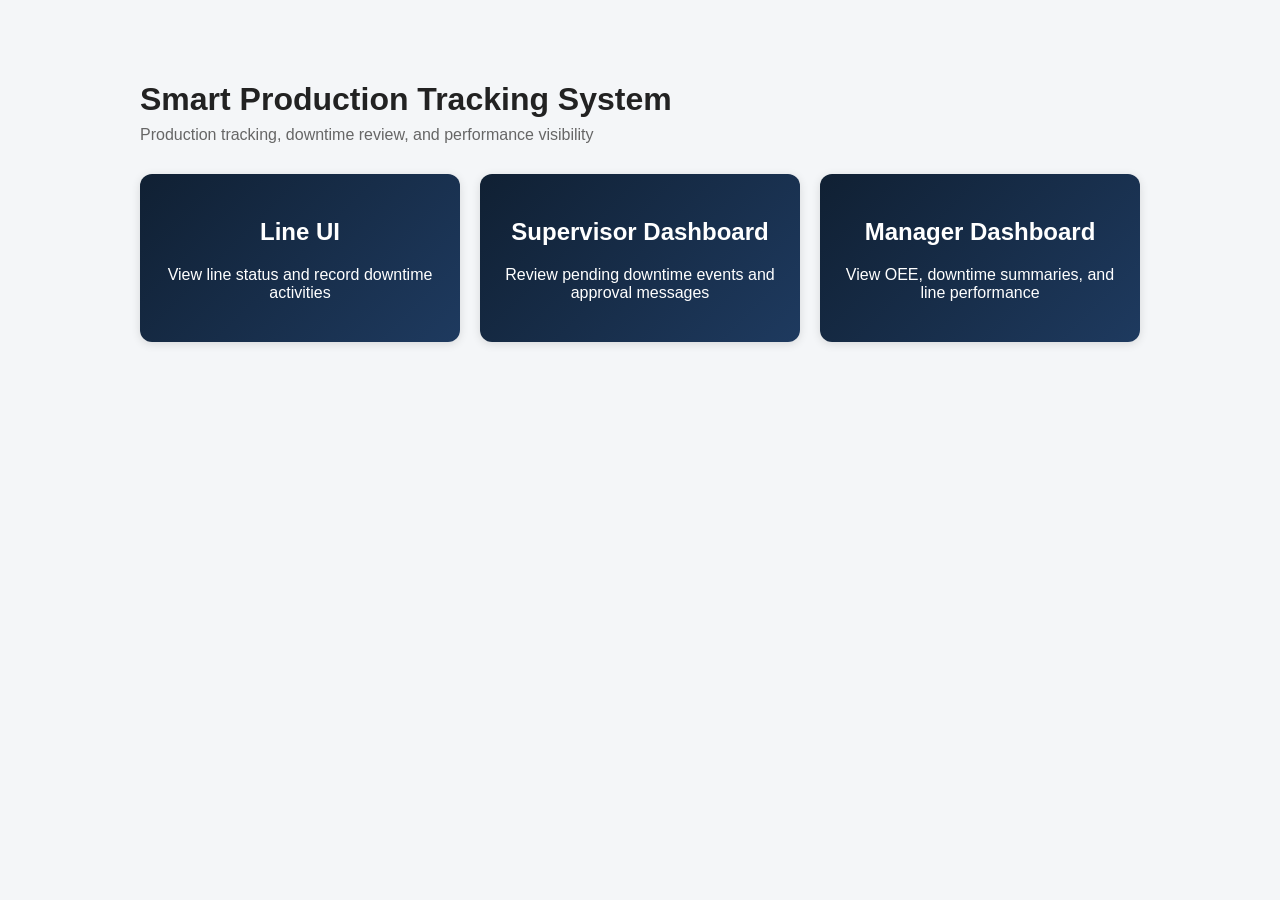
==== frontend/index.html @ 9ac6e08d "Completed Line UI, Supervisor, Manager dashboards" ====
<!DOCTYPE html>
<html lang="en">
<head>
  <meta charset="UTF-8" />
  <meta name="viewport" content="width=device-width, initial-scale=1.0" />
  <title>SPTS Frontend</title>
  <link rel="stylesheet" href="style.css" />
</head>
<body>
  <div class="container">
    <h1>Smart Production Tracking System</h1>
    <p class="subtitle">Production tracking, downtime review, and performance visibility</p>

    <div class="card-grid">
      <a class="card-link" href="line.html">
        <div class="card">
          <h2>Line UI</h2>
          <p>View line status and record downtime activities</p>
        </div>
      </a>

      <a class="card-link" href="supervisor.html">
        <div class="card">
          <h2>Supervisor Dashboard</h2>
          <p>Review pending downtime events and approval messages</p>
        </div>
      </a>

      <a class="card-link" href="manager.html">
        <div class="card">
          <h2>Manager Dashboard</h2>
          <p>View OEE, downtime summaries, and line performance</p>
        </div>
      </a>
    </div>
  </div>

  <script src="script.js"></script>
</body>
</html>
---- frontend/style.css ----
/* -----------------------------
   General Pages
----------------------------- */
body {
  font-family: Arial, sans-serif;
  background: #f4f6f8;
  margin: 0;
  padding: 0;
  color: #222;
}

.container {
  max-width: 1000px;
  margin: 40px auto;
  padding: 20px;
}

h1 {
  margin-bottom: 8px;
}

.subtitle {
  margin-top: 0;
  margin-bottom: 30px;
  color: #666;
}

.card-grid {
  display: grid;
  grid-template-columns: repeat(auto-fit, minmax(240px, 1fr));
  gap: 20px;
}

.card-link {
  text-decoration: none;
  color: inherit;
}

.card {
  background: linear-gradient(135deg, #102033, #1e3a5f);
  color: #ffffff;
  border-radius: 12px;
  padding: 24px;
  box-shadow: 0 2px 10px rgba(0, 0, 0, 0.12);
  transition: transform 0.15s ease, box-shadow 0.15s ease;
  text-align: center;
}

.card h2,
.card p {
  color: #ffffff;
}

.card:hover {
  transform: translateY(-3px);
  box-shadow: 0 4px 14px rgba(0, 0, 0, 0.18);
}

.form-card,
.result-card,
.table-card {
  background: white;
  border-radius: 12px;
  padding: 24px;
  margin-top: 20px;
  box-shadow: 0 2px 10px rgba(0, 0, 0, 0.08);
}

label {
  display: block;
  margin-top: 12px;
  margin-bottom: 6px;
  font-weight: bold;
}

input,
select,
button,
textarea {
  width: 100%;
  padding: 10px;
  border: 1px solid #ccc;
  border-radius: 8px;
  box-sizing: border-box;
}

button {
  margin-top: 18px;
  background: #1f6feb;
  color: white;
  border: none;
  cursor: pointer;
  font-weight: bold;
}

button:hover {
  background: #1557b0;
}

.nav-link {
  display: inline-block;
  margin-bottom: 20px;
  color: #1f6feb;
  text-decoration: none;
}

pre {
  background: #f7f7f7;
  padding: 12px;
  border-radius: 8px;
  overflow-x: auto;
}

table {
  width: 100%;
  border-collapse: collapse;
  margin-top: 12px;
}

th,
td {
  border: 1px solid #ddd;
  padding: 10px;
  text-align: left;
}

th {
  background: #f0f3f6;
}

.status-approved {
  color: green;
  font-weight: bold;
}

.status-pending {
  color: #c27c00;
  font-weight: bold;
}

/* -----------------------------
   Line UI Page
----------------------------- */
body.line-page {
  background: #06111f;
  color: #f8fafc;
  display: flex;
  min-height: 100vh;
}

.line-sidebar {
  width: 220px;
  background: #07111f;
  border-right: 1px solid #1e293b;
  padding: 24px 18px;
  box-sizing: border-box;
}

.brand-logo {
  font-size: 34px;
  font-weight: 900;
  letter-spacing: 2px;
  color: #ffffff;
}

.brand-logo::after {
  content: "";
  color: #22c55e;
}

.brand-subtitle {
  margin-top: 8px;
  font-size: 12px;
  line-height: 1.4;
  color: #94a3b8;
  text-transform: uppercase;
}

.side-nav {
  margin-top: 42px;
  display: flex;
  flex-direction: column;
  gap: 12px;
}

.side-nav a {
  color: #94a3b8;
  text-decoration: none;
  padding: 14px 16px;
  border-radius: 12px;
}

.side-nav a.active,
.side-nav a:hover {
  background: #053b2a;
  color: #ffffff;
  border-left: 4px solid #22c55e;
}

.line-main {
  flex: 1;
  padding: 22px;
  box-sizing: border-box;
}

.top-bar {
  display: grid;
  grid-template-columns: 1fr 1fr 1.3fr 1.2fr;
  gap: 16px;
  margin-bottom: 18px;
}

.top-card {
  background: #0b1b2d;
  border: 1px solid #1e3a5f;
  border-radius: 12px;
  padding: 18px 22px;
}

.top-card span {
  color: #94a3b8;
  font-size: 13px;
  text-transform: uppercase;
}

.top-card strong {
  display: block;
  margin-top: 6px;
  font-size: 24px;
}

.live-card strong {
  color: #ffffff;
}

.line-grid {
  display: grid;
  grid-template-columns: 1.4fr 1.1fr 1.3fr;
  gap: 18px;
}

.panel {
  background: #0b1b2d;
  border: 1px solid #1e3a5f;
  border-radius: 14px;
  padding: 22px;
  box-sizing: border-box;
  box-shadow: 0 0 18px rgba(0, 0, 0, 0.18);
}

.panel-title {
  font-size: 15px;
  font-weight: 700;
  text-transform: uppercase;
  color: #e2e8f0;
  margin-bottom: 16px;
}

.panel-title.danger {
  color: #ef4444;
}

.status-panel {
  background: linear-gradient(135deg, #063825, #0b1b2d);
  min-height: 210px;
}

.status-large {
  font-size: 58px;
  font-weight: 900;
  margin-top: 30px;
  color: #ffffff;
}

.status-sub {
  margin-top: 18px;
  color: #cbd5e1;
}

.oee-number {
  font-size: 72px;
  font-weight: 900;
  color: #22c55e;
}

.progress-track {
  height: 14px;
  background: #21324a;
  border-radius: 999px;
  overflow: hidden;
  margin-top: 18px;
}

.progress-fill {
  width: 78%;
  height: 100%;
  background: #22c55e;
  border-radius: 999px;
}

.target-fill {
  width: 85%;
}

.progress-labels {
  display: flex;
  justify-content: space-between;
  color: #94a3b8;
  margin-top: 8px;
}

.target-number {
  font-size: 48px;
  font-weight: 900;
}

.target-number span {
  color: #22c55e;
}

.target-sub,
.target-panel p {
  color: #cbd5e1;
}

.metric-panel {
  min-height: 210px;
}

.circle-metric {
  width: 120px;
  height: 120px;
  border-radius: 50%;
  display: grid;
  place-items: center;
  margin: 12px auto 18px;
  font-size: 32px;
  font-weight: 800;
  border: 12px solid;
}

.circle-metric.blue {
  border-color: #3b82f6;
}

.circle-metric.yellow {
  border-color: #f59e0b;
}

.circle-metric.green {
  border-color: #22c55e;
}

.metric-panel p {
  color: #cbd5e1;
  margin: 8px 0;
}

.downtime-panel {
  grid-column: span 1;
}

.downtime-stats {
  display: grid;
  grid-template-columns: repeat(3, 1fr);
  gap: 14px;
}

.downtime-stats strong {
  display: block;
  font-size: 38px;
  color: #ef4444;
}

.downtime-stats span {
  color: #cbd5e1;
}

.last-event-panel {
  border-color: #7f1d1d;
}

.alerts-panel {
  border-color: #334155;
}

.input-panel {
  grid-column: span 1;
}

.input-panel label {
  color: #cbd5e1;
}

.input-panel input,
.input-panel select {
  background: #07111f;
  color: #ffffff;
  border: 1px solid #334155;
}

.input-panel button {
  background: #22c55e;
  color: #052e16;
}

.input-panel button:hover {
  background: #16a34a;
}

.input-panel pre {
  background: #07111f;
  color: #e2e8f0;
  border: 1px solid #334155;
  max-height: 180px;
}

.line-footer {
  margin-top: 18px;
  background: #0b1b2d;
  border: 1px solid #1e3a5f;
  border-radius: 12px;
  padding: 14px 18px;
  display: flex;
  justify-content: space-between;
  color: #94a3b8;
}

.connected {
  color: #22c55e;
  font-weight: bold;
}

.status {
  padding: 10px 18px;
  border-radius: 999px;
  font-weight: bold;
}

.status.running {
  background: #064e3b;
  color: #86efac;
}

.status.stopped {
  background: #7f1d1d;
  color: #fecaca;
}

@media (max-width: 1100px) {
  body.line-page {
    flex-direction: column;
  }

  .line-sidebar {
    width: 100%;
  }

  .top-bar,
  .line-grid {
    grid-template-columns: 1fr;
  }
}
/* Sidebar menu polish */
.side-nav a {
  display: flex;
  align-items: center;
  gap: 10px;
  font-weight: 600;
  letter-spacing: 0.2px;
}

/* Animated running status */
.status-large {
  display: flex;
  align-items: center;
  gap: 14px;
}

.pulse-dot {
  width: 18px;
  height: 18px;
  background: #22c55e;
  border-radius: 50%;
  display: inline-block;
  box-shadow: 0 0 0 rgba(34, 197, 94, 0.7);
  animation: pulseRunning 1.4s infinite;
}

@keyframes pulseRunning {
  0% {
    box-shadow: 0 0 0 0 rgba(34, 197, 94, 0.7);
  }
  70% {
    box-shadow: 0 0 0 18px rgba(34, 197, 94, 0);
  }
  100% {
    box-shadow: 0 0 0 0 rgba(34, 197, 94, 0);
  }
}
/* Sidebar menu polish */
.side-nav a {
  display: flex;
  align-items: center;
  gap: 10px;
  font-weight: 600;
  letter-spacing: 0.2px;
}

/* Animated running status */
.status-large {
  display: flex;
  align-items: center;
  gap: 14px;
}

.pulse-dot {
  width: 18px;
  height: 18px;
  background: #22c55e;
  border-radius: 50%;
  display: inline-block;
  box-shadow: 0 0 0 rgba(34, 197, 94, 0.7);
  animation: pulseRunning 1.4s infinite;
}

@keyframes pulseRunning {
  0% { box-shadow: 0 0 0 0 rgba(34, 197, 94, 0.7); }
  70% { box-shadow: 0 0 0 18px rgba(34, 197, 94, 0); }
  100% { box-shadow: 0 0 0 0 rgba(34, 197, 94, 0); }
}

.red-dot {
  background: #ef4444;
  animation: pulseAlert 1.2s infinite;
}

@keyframes pulseAlert {
  0% { box-shadow: 0 0 0 0 rgba(239, 68, 68, 0.8); }
  70% { box-shadow: 0 0 0 18px rgba(239, 68, 68, 0); }
  100% { box-shadow: 0 0 0 0 rgba(239, 68, 68, 0); }
}
.top-card select {
  width: 100%;
  margin-top: 8px;
  background: #07111f;
  color: #ffffff;
  border: 1px solid #334155;
  border-radius: 10px;
  padding: 10px;
  font-weight: bold;
}

.kpi-bar-panel {
  min-height: 210px;
}

.kpi-row {
  display: flex;
  justify-content: space-between;
  align-items: center;
  margin-bottom: 14px;
}

.kpi-row span {
  color: #cbd5e1;
  font-size: 15px;
}

.kpi-row strong {
  font-size: 38px;
  color: #ffffff;
}

.kpi-track {
  height: 16px;
  background: #1e293b;
  border-radius: 999px;
  overflow: hidden;
  margin-bottom: 14px;
}

.kpi-fill {
  height: 100%;
  border-radius: 999px;
}

.availability-fill {
  background: linear-gradient(90deg, #3b82f6, #60a5fa);
}

.performance-fill {
  background: linear-gradient(90deg, #f59e0b, #facc15);
}

.quality-fill {
  background: linear-gradient(90deg, #22c55e, #86efac);
}

.kpi-bar-panel p {
  color: #94a3b8;
  line-height: 1.4;
}
/* -----------------------------
   Manager Dashboard
----------------------------- */
body.manager-page {
  background: #f4f6f8;
  color: #111827;
}

.manager-container {
  max-width: 1200px;
  margin: 30px auto;
  padding: 20px;
}

.manager-header {
  display: flex;
  justify-content: space-between;
  align-items: center;
  background: #ffffff;
  border-radius: 14px;
  padding: 24px;
  box-shadow: 0 2px 12px rgba(0, 0, 0, 0.08);
}

.manager-header h1 {
  margin: 0;
}

.manager-header p {
  color: #6b7280;
  margin-bottom: 0;
}

.manager-header button {
  max-width: 220px;
}

.manager-kpi-grid {
  display: grid;
  grid-template-columns: repeat(4, 1fr);
  gap: 18px;
  margin-top: 22px;
}

.manager-kpi-card {
  background: #ffffff;
  border-radius: 14px;
  padding: 22px;
  box-shadow: 0 2px 12px rgba(0, 0, 0, 0.07);
  border-left: 6px solid #1f6feb;
}

.manager-kpi-card span {
  color: #6b7280;
  font-weight: bold;
  text-transform: uppercase;
  font-size: 13px;
}

.manager-kpi-card strong {
  display: block;
  font-size: 34px;
  margin-top: 10px;
}

.manager-kpi-card p {
  color: #6b7280;
  margin-bottom: 0;
}

.manager-panel {
  background: #ffffff;
  border-radius: 14px;
  padding: 24px;
  margin-top: 22px;
  box-shadow: 0 2px 12px rgba(0, 0, 0, 0.07);
}

.manager-panel h2 {
  margin-top: 0;
}

.manager-table {
  width: 100%;
  border-collapse: collapse;
}

.manager-table th {
  background: #0f172a;
  color: white;
}

.manager-table td,
.manager-table th {
  padding: 12px;
  border: 1px solid #e5e7eb;
}

.badge-good {
  color: #166534;
  background: #dcfce7;
  padding: 6px 10px;
  border-radius: 999px;
  font-weight: bold;
}

.badge-warning {
  color: #92400e;
  background: #fef3c7;
  padding: 6px 10px;
  border-radius: 999px;
  font-weight: bold;
}

.badge-danger {
  color: #991b1b;
  background: #fee2e2;
  padding: 6px 10px;
  border-radius: 999px;
  font-weight: bold;
}

.insight-panel {
  border-left: 6px solid #22c55e;
}

@media (max-width: 900px) {
  .manager-header {
    flex-direction: column;
    align-items: flex-start;
  }

  .manager-kpi-grid {
    grid-template-columns: 1fr;
  }
}
/* -----------------------------
   Manager Dashboard v2
----------------------------- */
.manager-metrics-grid {
  display: grid;
  grid-template-columns: 1.2fr 1fr;
  gap: 18px;
  margin-top: 22px;
}

.oee-focus {
  border-left-color: #22c55e;
}

.manager-bar-row {
  display: flex;
  justify-content: space-between;
  align-items: center;
  margin-top: 18px;
  margin-bottom: 8px;
}

.manager-bar-row span {
  font-weight: bold;
  color: #374151;
}

.manager-bar-row strong {
  font-size: 22px;
}

.manager-bar-track {
  height: 14px;
  background: #e5e7eb;
  border-radius: 999px;
  overflow: hidden;
}

.manager-bar-fill {
  height: 100%;
  width: 0%;
  border-radius: 999px;
  transition: width 0.4s ease;
}

.reason-grid {
  display: grid;
  grid-template-columns: repeat(auto-fit, minmax(160px, 1fr));
  gap: 14px;
}

.reason-card {
  background: #f9fafb;
  border: 1px solid #e5e7eb;
  border-radius: 12px;
  padding: 16px;
}

.reason-card span {
  color: #6b7280;
  font-weight: bold;
  font-size: 13px;
  text-transform: uppercase;
}

.reason-card strong {
  display: block;
  margin-top: 8px;
  font-size: 28px;
}

.risk-high {
  color: #991b1b;
}

.risk-medium {
  color: #92400e;
}

.risk-low {
  color: #166534;
}

@media (max-width: 900px) {
  .manager-metrics-grid {
    grid-template-columns: 1fr;
  }
}


/* -----------------------------
   Supervisor Dashboard
----------------------------- */
body.supervisor-page {

  background: #eef2f7;
  color: #111827;
}

.supervisor-container {
  max-width: 1200px;
  margin: 30px auto;
  padding: 20px;
}

.supervisor-header {
  display: flex;
  justify-content: space-between;
  align-items: center;
  background: #ffffff;
  border-radius: 14px;
  padding: 24px;
  box-shadow: 0 2px 12px rgba(0, 0, 0, 0.07);
  border-left: 6px solid #f59e0b;
}

.supervisor-header h1 {
  margin: 0;
}

.supervisor-header p {
  color: #6b7280;
  margin-bottom: 0;
}

.supervisor-actions button {
  max-width: 180px;
}

.supervisor-kpi-grid {
  display: grid;
  grid-template-columns: repeat(3, 1fr);
  gap: 18px;
  margin-top: 22px;
}

.supervisor-kpi-card {
  background: #ffffff;
  border-radius: 14px;
  padding: 22px;
  box-shadow: 0 2px 12px rgba(0, 0, 0, 0.07);
  border-left: 6px solid #1f6feb;
}

.supervisor-kpi-card.urgent {
  border-left-color: #ef4444;
}

.supervisor-kpi-card span {
  color: #6b7280;
  font-weight: bold;
  text-transform: uppercase;
  font-size: 13px;
}

.supervisor-kpi-card strong {
  display: block;
  font-size: 34px;
  margin-top: 10px;
}

.supervisor-kpi-card p {
  color: #6b7280;
  margin-bottom: 0;
}

.supervisor-grid {
  display: grid;
  grid-template-columns: 1.5fr 1fr;
  gap: 18px;
  margin-top: 22px;
}

.supervisor-panel {
  background: #ffffff;
  border-radius: 14px;
  padding: 24px;
  box-shadow: 0 2px 12px rgba(0, 0, 0, 0.07);
}

.supervisor-panel h2 {
  margin-top: 0;
}

.result-panel {
  margin-top: 22px;
}

.supervisor-table {
  width: 100%;
  border-collapse: collapse;
}

.supervisor-table th {
  background: #111827;
  color: white;
}

.supervisor-table td,
.supervisor-table th {
  padding: 12px;
  border: 1px solid #e5e7eb;
}

.approve-btn {
  background: #16a34a;
  color: white;
  padding: 8px 12px;
  border-radius: 8px;
  border: none;
  cursor: pointer;
}

.approve-btn:hover {
  background: #15803d;
}

.message-card {
  background: #f9fafb;
  border: 1px solid #e5e7eb;
  border-left: 5px solid #f59e0b;
  border-radius: 12px;
  padding: 14px;
  margin-bottom: 12px;
}

.message-card strong {
  display: block;
  margin-bottom: 6px;
}

.message-card p {
  color: #4b5563;
  margin: 4px 0;
}

@media (max-width: 900px) {
  .supervisor-header {
    flex-direction: column;
    align-items: flex-start;
  }

  .supervisor-kpi-grid,
  .supervisor-grid {
    grid-template-columns: 1fr;
  }
}
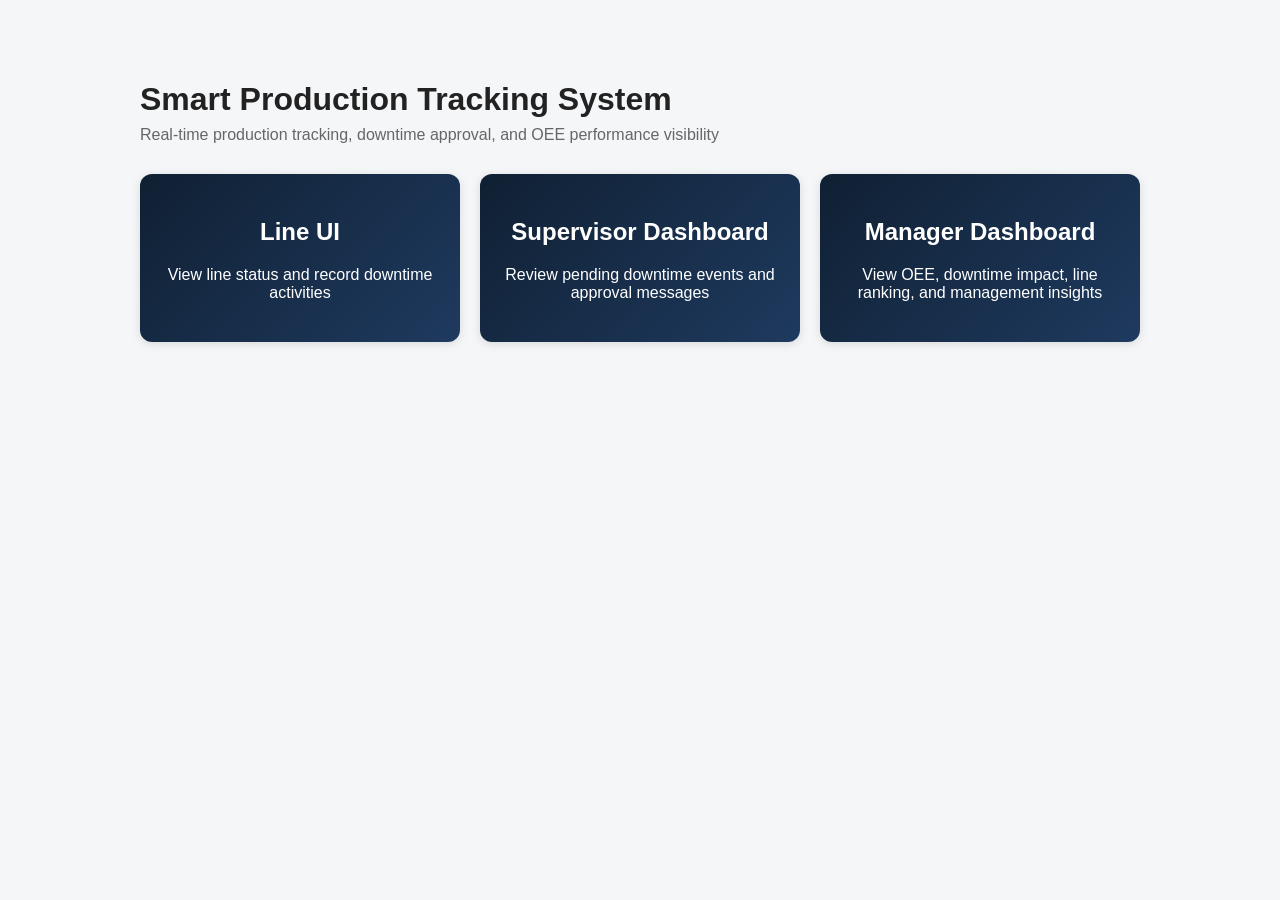
==== commit f5d313c6: "Update SPTS dashboards and backend features" ====
--- a/frontend/index.html
+++ b/frontend/index.html
@@ -9,7 +9,7 @@
 <body>
   <div class="container">
     <h1>Smart Production Tracking System</h1>
-    <p class="subtitle">Production tracking, downtime review, and performance visibility</p>
+    <p class="subtitle">Real-time production tracking, downtime approval, and  OEE performance visibility</p>
 
     <div class="card-grid">
       <a class="card-link" href="line.html">
@@ -29,7 +29,7 @@
       <a class="card-link" href="manager.html">
         <div class="card">
           <h2>Manager Dashboard</h2>
-          <p>View OEE, downtime summaries, and line performance</p>
+          <p>View OEE, downtime impact, line ranking, and management insights</p>
         </div>
       </a>
     </div>
--- a/frontend/style.css
+++ b/frontend/style.css
@@ -828,45 +828,97 @@
 
 
 /* -----------------------------
-   Supervisor Dashboard
+   Supervisor Dashboard - Updated
 ----------------------------- */
 body.supervisor-page {
-
-  background: #eef2f7;
-  color: #111827;
+  background: #06111f;
+  color: #f8fafc;
 }
 
 .supervisor-container {
-  max-width: 1200px;
-  margin: 30px auto;
-  padding: 20px;
+  max-width: 1400px;
+  margin: 24px auto;
+  padding: 22px;
+}
+
+.supervisor-container .nav-link {
+  color: #60a5fa;
+  font-weight: 600;
+}
+
+.supervisor-header,
+.supervisor-filter-bar,
+.supervisor-panel,
+.supervisor-kpi-card {
+  background: #0b1b2d;
+  border: 1px solid #1e3a5f;
+  border-radius: 16px;
+  box-shadow: 0 0 18px rgba(0, 0, 0, 0.18);
 }
 
 .supervisor-header {
   display: flex;
   justify-content: space-between;
   align-items: center;
-  background: #ffffff;
-  border-radius: 14px;
-  padding: 24px;
-  box-shadow: 0 2px 12px rgba(0, 0, 0, 0.07);
   border-left: 6px solid #f59e0b;
+  padding: 26px;
 }
 
 .supervisor-header h1 {
+  color: #ffffff;
   margin: 0;
+  font-size: 34px;
 }
 
 .supervisor-header p {
-  color: #6b7280;
-  margin-bottom: 0;
+  color: #94a3b8;
 }
 
 .supervisor-actions button {
-  max-width: 180px;
-}
-
-.supervisor-kpi-grid {
+  max-width: 220px;
+  background: #1f6feb;
+  border-radius: 10px;
+}
+
+.supervisor-filter-bar {
+  display: grid;
+  grid-template-columns: 1fr 1fr 1fr;
+  gap: 18px;
+  margin-top: 20px;
+  padding: 18px;
+}
+
+.supervisor-filter-bar label {
+  color: #94a3b8;
+  font-size: 13px;
+  text-transform: uppercase;
+}
+
+.supervisor-filter-bar select {
+  background: #07111f;
+  color: #ffffff;
+  border: 1px solid #334155;
+  border-radius: 10px;
+}
+
+.supervisor-live-status {
+  display: flex;
+  align-items: center;
+  justify-content: center;
+  color: #22c55e;
+  font-weight: 800;
+  text-transform: uppercase;
+}
+
+.status-dot {
+  width: 12px;
+  height: 12px;
+  background: #22c55e;
+  border-radius: 50%;
+  margin-right: 10px;
+}
+
+.supervisor-kpi-grid.enhanced {
   display: grid;
   grid-template-columns: repeat(3, 1fr);
   gap: 18px;
@@ -874,19 +926,24 @@
 }
 
 .supervisor-kpi-card {
-  background: #ffffff;
-  border-radius: 14px;
-  padding: 22px;
-  box-shadow: 0 2px 12px rgba(0, 0, 0, 0.07);
   border-left: 6px solid #1f6feb;
+  padding: 24px;
 }
 
 .supervisor-kpi-card.urgent {
   border-left-color: #ef4444;
 }
 
+.supervisor-kpi-card.warning {
+  border-left-color: #f59e0b;
+}
+
+.supervisor-kpi-card.success {
+  border-left-color: #22c55e;
+}
+
 .supervisor-kpi-card span {
-  color: #6b7280;
+  color: #94a3b8;
   font-weight: bold;
   text-transform: uppercase;
   font-size: 13px;
@@ -894,13 +951,96 @@
 
 .supervisor-kpi-card strong {
   display: block;
-  font-size: 34px;
+  font-size: 42px;
   margin-top: 10px;
+  color: #ffffff;
 }
 
 .supervisor-kpi-card p {
-  color: #6b7280;
-  margin-bottom: 0;
+  color: #cbd5e1;
+}
+
+/* OEE Snapshot */
+.supervisor-oee-panel {
+  margin-top: 22px;
+  border-left: 6px solid #22c55e;
+}
+
+.supervisor-oee-layout {
+  display: grid;
+  grid-template-columns: 0.8fr 1.6fr;
+  gap: 24px;
+  align-items: center;
+}
+
+.supervisor-oee-main,
+.supervisor-kpi-bars {
+  background: #07111f;
+  border: 1px solid #334155;
+  border-radius: 16px;
+  padding: 22px;
+}
+
+.supervisor-oee-main span {
+  color: #94a3b8;
+  text-transform: uppercase;
+  font-weight: bold;
+}
+
+.supervisor-oee-main strong {
+  display: block;
+  font-size: 64px;
+  color: #22c55e;
+  margin-top: 8px;
+}
+
+.supervisor-oee-main p {
+  color: #cbd5e1;
+}
+
+.supervisor-bar-row {
+  display: flex;
+  justify-content: space-between;
+  margin: 16px 0 8px;
+}
+
+.supervisor-bar-row span {
+  color: #cbd5e1;
+  font-weight: bold;
+}
+
+.supervisor-bar-row strong {
+  color: #ffffff;
+  font-size: 22px;
+}
+
+.supervisor-bar-track {
+  width: 100%;
+  height: 16px;
+  background: #1e293b;
+  border-radius: 999px;
+  overflow: hidden;
+  margin-bottom: 14px;
+}
+
+.supervisor-bar-fill {
+  height: 100%;
+  width: 0%;
+  min-width: 8px;
+  border-radius: 999px;
+  transition: width 0.4s ease;
+}
+
+#supervisorAvailabilityBar {
+  background: linear-gradient(90deg, #3b82f6, #60a5fa);
+}
+
+#supervisorPerformanceBar {
+  background: linear-gradient(90deg, #f59e0b, #facc15);
+}
+
+#supervisorQualityBar {
+  background: linear-gradient(90deg, #22c55e, #86efac);
 }
 
 .supervisor-grid {
@@ -910,77 +1050,100 @@
   margin-top: 22px;
 }
 
+.supervisor-grid.lower-grid {
+  grid-template-columns: 1fr 1fr;
+}
+
 .supervisor-panel {
-  background: #ffffff;
-  border-radius: 14px;
   padding: 24px;
-  box-shadow: 0 2px 12px rgba(0, 0, 0, 0.07);
 }
 
 .supervisor-panel h2 {
+  color: #ffffff;
   margin-top: 0;
 }
 
-.result-panel {
-  margin-top: 22px;
-}
-
-.supervisor-table {
-  width: 100%;
-  border-collapse: collapse;
+.panel-title-row {
+  display: flex;
+  justify-content: space-between;
+  align-items: center;
+}
+
+.panel-badge {
+  background: #07111f;
+  border: 1px solid #334155;
+  color: #94a3b8;
+  padding: 6px 10px;
+  border-radius: 999px;
+  font-size: 12px;
+  font-weight: bold;
 }
 
 .supervisor-table th {
-  background: #111827;
-  color: white;
+  background: #07111f;
+  color: #f8fafc;
+}
+
+.supervisor-table td {
+  background: #0f172a;
+  color: #e2e8f0;
 }
 
 .supervisor-table td,
 .supervisor-table th {
-  padding: 12px;
-  border: 1px solid #e5e7eb;
+  border: 1px solid #334155;
+  padding: 13px;
 }
 
 .approve-btn {
-  background: #16a34a;
-  color: white;
-  padding: 8px 12px;
-  border-radius: 8px;
-  border: none;
-  cursor: pointer;
-}
-
-.approve-btn:hover {
-  background: #15803d;
+  background: #22c55e;
+  color: #052e16;
+  font-weight: 800;
+}
+
+.message-card,
+.activity-item,
+#supervisorResult {
+  background: #07111f;
+  border: 1px solid #334155;
+  color: #cbd5e1;
 }
 
 .message-card {
-  background: #f9fafb;
-  border: 1px solid #e5e7eb;
   border-left: 5px solid #f59e0b;
+  border-radius: 14px;
+  padding: 16px;
+  margin-bottom: 12px;
+}
+
+.activity-feed {
+  display: flex;
+  flex-direction: column;
+  gap: 12px;
+}
+
+.activity-item {
+  border-left: 4px solid #22c55e;
   border-radius: 12px;
   padding: 14px;
-  margin-bottom: 12px;
-}
-
-.message-card strong {
-  display: block;
-  margin-bottom: 6px;
-}
-
-.message-card p {
-  color: #4b5563;
-  margin: 4px 0;
+}
+
+#supervisorResult {
+  max-height: 280px;
 }
 
 @media (max-width: 900px) {
-  .supervisor-header {
+  .supervisor-header,
+  .supervisor-oee-layout {
+    grid-template-columns: 1fr;
     flex-direction: column;
     align-items: flex-start;
   }
 
-  .supervisor-kpi-grid,
-  .supervisor-grid {
+  .supervisor-filter-bar,
+  .supervisor-kpi-grid.enhanced,
+  .supervisor-grid,
+  .supervisor-grid.lower-grid {
     grid-template-columns: 1fr;
   }
-}       +}
